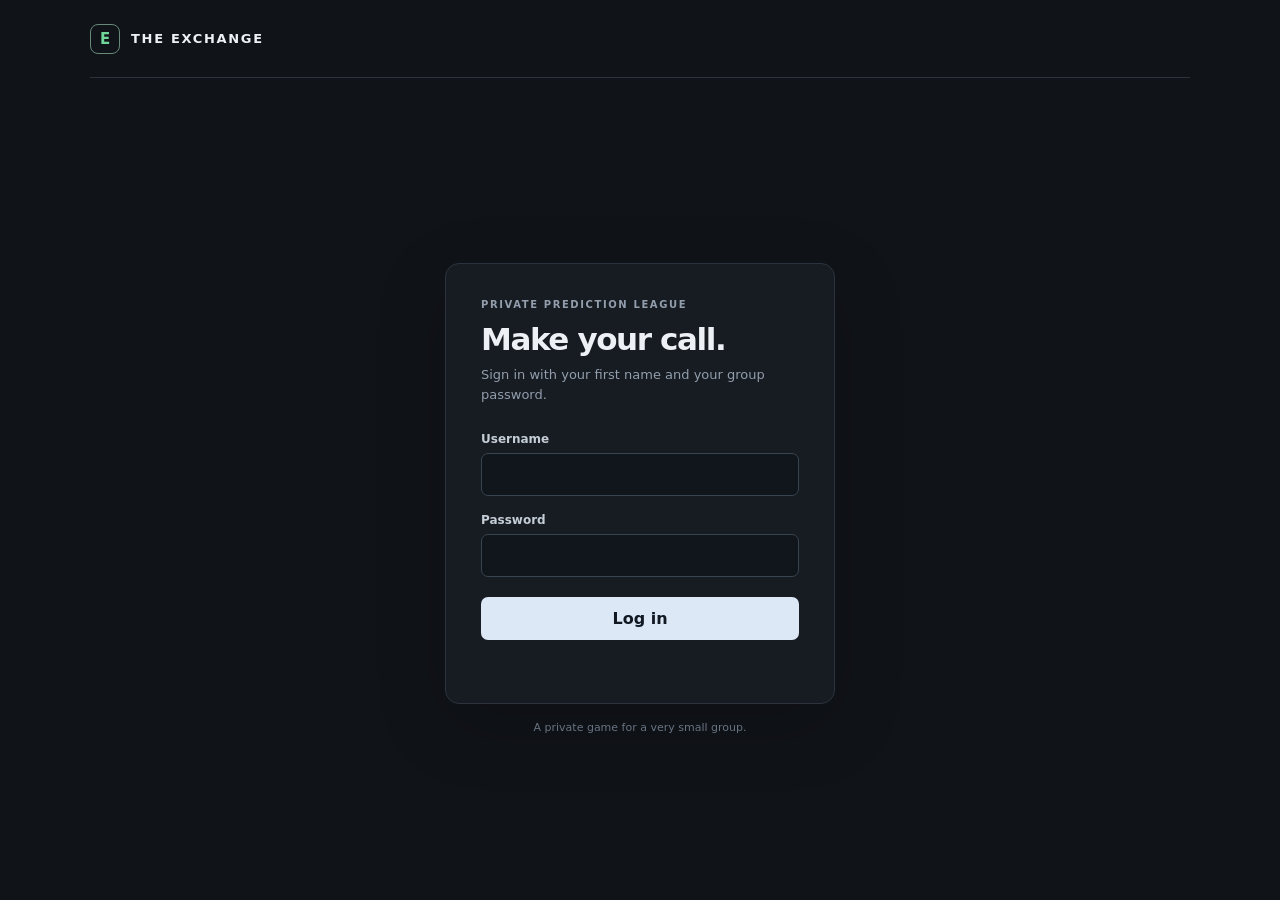
==== create.html @ 5bda405f "added other page" ====
<!doctype html>
<html lang="en">
<head>
  <meta charset="utf-8">
  <meta name="viewport" content="width=device-width, initial-scale=1">
  <meta name="theme-color" content="#101318">
  <title>Create a Poll · The Exchange</title>
  <link rel="stylesheet" href="./styles.css">
  <script src="./config.js"></script>
  <script defer src="./create-poll.js"></script>
</head>
<body>
  <div class="page-shell">
    <header class="site-header">
      <a class="brand" href="./index.html" aria-label="The Exchange home">
        <span class="brand-mark">E</span>
        <span>THE EXCHANGE</span>
      </a>
      <div class="create-header-right">
        <div id="create-current-user" class="current-user"></div>
        <a class="button button-quiet button-small" href="./index.html">← Back to polls</a>
      </div>
    </header>

    <main class="create-layout">
      <div class="create-page-heading">
        <div class="eyebrow">OPEN THE FLOOR</div>
        <h1>Create a poll</h1>
        <p class="muted">Write a question, set the deadline, and give everyone their options.</p>
      </div>

      <section class="panel create-panel">
        <form id="create-poll-form" class="create-form">
          <div class="form-field">
            <label for="poll-question">Question <span class="required-mark">*</span></label>
            <input id="poll-question" name="question" type="text" maxlength="180" placeholder="e.g. Peter gets drunk this Saturday" required>
            <span class="field-hint">The question shown on the poll tile.</span>
          </div>

          <div class="form-field">
            <label for="poll-closing-date">Voting closes <span class="required-mark">*</span></label>
            <input id="poll-closing-date" name="closingDate" type="datetime-local" required>
            <span class="field-hint">Uses your device's local time zone.</span>
          </div>

          <div class="form-field">
            <label for="poll-description">Description <span class="optional-mark">OPTIONAL</span></label>
            <textarea id="poll-description" name="description" rows="2" maxlength="500" placeholder="Add a little context for the question..."></textarea>
          </div>

          <div class="form-field">
            <label for="poll-specifications">Additional specifications <span class="optional-mark">OPTIONAL</span></label>
            <textarea id="poll-specifications" name="specifications" rows="3" maxlength="2000" placeholder="Clarify exactly what counts as each outcome..."></textarea>
            <span class="field-hint">Displayed behind an Additional specifications button on the poll.</span>
          </div>

          <fieldset class="form-field form-fieldset">
            <div class="fieldset-heading">
              <legend>Options <span class="required-mark">*</span></legend>
              <span class="field-hint">At least 2; up to 12.</span>
            </div>
            <div id="poll-options-list" class="poll-options-editor">
              <div class="poll-option-row">
                <span class="option-index">01</span>
                <input class="poll-option-input" type="text" maxlength="100" placeholder="First option" aria-label="Option 1" required>
                <button class="remove-option-button" type="button" aria-label="Remove option" disabled>×</button>
              </div>
              <div class="poll-option-row">
                <span class="option-index">02</span>
                <input class="poll-option-input" type="text" maxlength="100" placeholder="Second option" aria-label="Option 2" required>
                <button class="remove-option-button" type="button" aria-label="Remove option" disabled>×</button>
              </div>
            </div>
            <button id="add-option-button" class="add-option-button" type="button">+ Add another option</button>
          </fieldset>

          <fieldset class="form-field form-fieldset">
            <div class="fieldset-heading">
              <legend>Excluded participants</legend>
              <span class="field-hint">They cannot vote and are not scored.</span>
            </div>
            <div id="excluded-users-list" class="excluded-users-list">
              <span class="field-hint">Loading players…</span>
            </div>
          </fieldset>

          <div class="create-form-bottom">
            <p class="field-hint"><span class="required-mark">*</span> Required fields. Polls cannot be edited after creation from this page.</p>
            <button id="create-poll-submit" class="button button-primary create-submit" type="submit">Create poll</button>
          </div>
          <p id="create-poll-message" class="create-message" role="status" aria-live="polite"></p>
        </form>
      </section>

      <div class="create-footer">
        <a class="text-button" href="./index.html">← Back to all polls</a>
        <span>THE EXCHANGE</span>
      </div>
    </main>
  </div>
</body>
</html>
---- styles.css ----
:root {
  color-scheme: dark;
  --bg: #101318;
  --panel: #171b22;
  --panel-raised: #1d232c;
  --panel-soft: #202732;
  --border: #2b333e;
  --border-light: #394451;
  --text: #edf1f5;
  --muted: #929eac;
  --faint: #687482;
  --green: #70d69a;
  --green-bg: rgba(53, 145, 91, .13);
  --red: #ef8585;
  --red-bg: rgba(165, 62, 62, .11);
  --accent: #a8c7ff;
  font-family: Inter, ui-sans-serif, system-ui, -apple-system, BlinkMacSystemFont, "Segoe UI", sans-serif;
}

* { box-sizing: border-box; }
[hidden] { display: none !important; }
body { margin: 0; min-width: 320px; background: var(--bg); color: var(--text); }
button, input, select, textarea { font: inherit; }
button { cursor: pointer; }
button:disabled { cursor: not-allowed; }
.page-shell { width: min(1100px, calc(100% - 40px)); margin: 0 auto; }
.site-header { height: 78px; display: flex; align-items: center; justify-content: space-between; border-bottom: 1px solid var(--border); }
.brand { display: inline-flex; align-items: center; gap: 11px; color: var(--text); text-decoration: none; font-size: 13px; font-weight: 800; letter-spacing: .13em; }
.brand-mark { width: 30px; height: 30px; display: grid; place-items: center; border: 1px solid #658a78; border-radius: 8px; color: var(--green); font-size: 15px; letter-spacing: 0; }
.session-area { display: flex; align-items: center; gap: 15px; }
.current-user { display: flex; align-items: center; gap: 9px; color: #dbe1e8; font-size: 13px; }
.login-layout { min-height: calc(100vh - 79px); display: flex; flex-direction: column; justify-content: center; align-items: center; padding: 55px 0 35px; }
.login-panel { width: min(390px, 100%); padding: 35px; border: 1px solid var(--border); border-radius: 14px; background: var(--panel); box-shadow: 0 20px 70px rgba(0,0,0,.18); }
.eyebrow { color: var(--muted); font-size: 10px; font-weight: 750; letter-spacing: .16em; }
h1, h2, p { margin-top: 0; }
.login-panel h1 { margin: 11px 0 8px; font-size: 31px; letter-spacing: -.045em; }
.muted { color: var(--muted); }
.login-copy { margin-bottom: 27px; font-size: 13px; line-height: 1.55; }
#login-form { display: flex; flex-direction: column; }
#login-form label { margin: 0 0 7px; color: #c5cdd6; font-size: 12px; font-weight: 650; }
#login-form input { height: 43px; margin-bottom: 17px; padding: 0 12px; border: 1px solid var(--border-light); border-radius: 7px; outline: none; background: #11161c; color: var(--text); }
#login-form input:focus { border-color: #7e9cbd; box-shadow: 0 0 0 3px rgba(126,156,189,.12); }
.button { border: 1px solid transparent; border-radius: 7px; font-weight: 700; transition: background .15s ease, border-color .15s ease, transform .15s ease; }
.button:active:not(:disabled) { transform: translateY(1px); }
.button-primary { min-height: 43px; background: #dce8f6; color: #121923; }
.button-primary:hover:not(:disabled) { background: #fff; }
.button-quiet { background: transparent; border-color: var(--border-light); color: #cbd4df; }
.button-quiet:hover { background: var(--panel-raised); }
.button-small { padding: 7px 11px; font-size: 11px; }
.login-submit { margin-top: 3px; }
.form-message { min-height: 18px; margin: 10px 0 0; color: var(--red); font-size: 12px; }
.login-footnote { margin: 17px 0 0; color: var(--faint); font-size: 11px; }

#app-view { padding: 29px 0 50px; }
.panel { border: 1px solid var(--border); border-radius: 11px; background: var(--panel); }
.leaderboard-section { padding: 22px 24px 14px; }
.section-heading { display: flex; align-items: end; justify-content: space-between; gap: 15px; }
.leaderboard-heading { margin-bottom: 17px; }
.leaderboard-heading h1 { margin: 5px 0 0; font-size: 23px; letter-spacing: -.035em; }
.leaderboard-meta { display: flex; gap: 8px; align-items: center; padding-bottom: 3px; color: var(--muted); font-size: 11px; }
.meta-dot { color: var(--faint); }
.table-wrap { overflow-x: auto; }
.leaderboard-table { width: 100%; border-collapse: collapse; text-align: left; }
.leaderboard-table th { height: 34px; border-bottom: 1px solid var(--border); color: var(--faint); font-size: 10px; font-weight: 700; letter-spacing: .08em; text-transform: uppercase; }
.leaderboard-table td { height: 48px; border-bottom: 1px solid rgba(43,51,62,.7); color: #dce2e9; font-size: 12px; }
.leaderboard-table tbody tr:last-child td { border-bottom: 0; }
.leaderboard-table .numeric { text-align: right; }
.leaderboard-table td.numeric { padding-right: 8px; font-variant-numeric: tabular-nums; }
.leaderboard-table th.numeric { text-align: right; padding-right: 8px; }
.rank-heading, .rank-number { width: 40px; color: var(--faint) !important; }
.rank-number { display: inline-grid; width: 23px; height: 23px; place-items: center; border-radius: 6px; background: var(--panel-raised); font-size: 11px; }
.rank-first { background: rgba(112,214,154,.13); color: var(--green) !important; }
.player-cell { display: inline-flex; align-items: center; gap: 9px; }
.current-player td { color: #fff; }
.current-player td:nth-child(2) { font-weight: 700; }
.stat-positive { color: var(--green) !important; }
.stat-negative { color: var(--red) !important; }
.empty-cell { padding: 15px 0; color: var(--muted) !important; }

.poll-section { margin-top: 23px; }
.section-summary { min-height: 48px; display: flex; align-items: center; justify-content: space-between; padding: 0 2px 10px; list-style: none; cursor: pointer; user-select: none; }
.section-summary::-webkit-details-marker { display: none; }
.summary-title { display: inline-flex; align-items: center; gap: 10px; font-size: 18px; font-weight: 760; letter-spacing: -.025em; }
.count-pill { min-width: 22px; padding: 3px 7px; border: 1px solid var(--border); border-radius: 20px; color: var(--muted); font-size: 10px; font-weight: 650; text-align: center; }
.summary-chevron { color: var(--muted); font-size: 20px; transform: rotate(0); transition: transform .15s ease; }
.poll-section:not([open]) .summary-chevron { transform: rotate(-90deg); }
.poll-grid { display: grid; grid-template-columns: repeat(2, minmax(0, 1fr)); gap: 13px; }
.poll-card { min-width: 0; padding: 18px; border: 1px solid var(--border); border-radius: 10px; background: var(--panel); transition: border-color .15s ease; }
.poll-card:hover { border-color: var(--border-light); }
.poll-card.closed-card { border-color: #29333d; background: #171c23; }
.poll-card.resolved-card { border-color: rgba(83,155,111,.36); background: var(--green-bg); }
.poll-card.excluded-card { opacity: .7; }
.poll-topline { display: flex; align-items: center; justify-content: space-between; gap: 12px; margin-bottom: 10px; }
.market-status { color: var(--green); font-size: 10px; font-weight: 700; letter-spacing: .035em; white-space: nowrap; }
.market-status.closed { color: #a5aeb9; }
.market-status.resolved { color: var(--green); }
.poll-date { color: var(--muted); font-size: 10px; text-align: right; }
.poll-excluded-players { display: flex; align-items: center; gap: 8px; margin: -1px 0 11px; min-height: 22px; }
.poll-excluded-label { color: var(--muted); font-size: 9px; font-weight: 750; letter-spacing: .09em; }
.excluded-avatar-stack { display: inline-flex; align-items: center; padding-left: 2px; }
.excluded-avatar-stack .avatar { width: 22px; height: 22px; flex-basis: 22px; margin-left: -5px; border: 2px solid var(--panel); font-size: 8px; }
.closed-card .excluded-avatar-stack .avatar { border-color: #171c23; }
.resolved-card .excluded-avatar-stack .avatar { border-color: #1a2b22; }
.poll-question { margin: 0 0 8px; font-size: 16px; font-weight: 730; line-height: 1.35; letter-spacing: -.025em; }
.poll-description { margin: 0 0 12px; color: #aeb8c4; font-size: 12px; line-height: 1.5; }
.poll-spec-row { margin: 0 0 12px; }
.spec-button { padding: 0; border: 0; background: none; color: var(--accent); font-size: 11px; font-weight: 650; }
.spec-button:hover { text-decoration: underline; }
.options-list { display: flex; flex-direction: column; gap: 7px; }
.option-button { width: 100%; min-height: 48px; position: relative; overflow: hidden; padding: 9px 10px 8px; border: 1px solid var(--border-light); border-radius: 7px; background: #1c232c; color: var(--text); text-align: left; }
.option-button:not(:disabled):hover { border-color: #7892ad; background: #222d39; }
.option-button:disabled { opacity: .8; }
.option-button.is-mine { border-color: #91aed1; background: rgba(116,153,195,.12); }
.option-button.is-correct { border-color: rgba(112,214,154,.62); background: rgba(112,214,154,.12); }
.closed-card .option-button { background: rgba(20,25,32,.55); border-color: #303944; color: #b3bdc8; }
.resolved-card .option-button.is-correct { background: rgba(112,214,154,.13); border-color: rgba(112,214,154,.65); color: #e5ffef; }
.option-main { position: relative; z-index: 2; display: flex; align-items: center; justify-content: space-between; gap: 12px; }
.option-name { display: inline-flex; min-width: 0; align-items: center; gap: 8px; font-size: 12px; font-weight: 650; }
.option-name-text { overflow-wrap: anywhere; }
.option-check { width: 15px; height: 15px; display: inline-grid; flex: 0 0 15px; place-items: center; border: 1px solid #596574; border-radius: 50%; color: transparent; font-size: 10px; }
.is-mine .option-check { border-color: #a8c7ff; background: #a8c7ff; color: #142033; }
.is-correct .option-check { border-color: var(--green); background: var(--green); color: #10251a; }
.option-aside { display: inline-flex; align-items: center; gap: 9px; flex-shrink: 0; }
.option-percent { min-width: 31px; color: #b8c2ce; font-size: 11px; font-variant-numeric: tabular-nums; text-align: right; }
.option-bar { height: 3px; position: absolute; right: 0; bottom: 0; left: 0; background: rgba(125,143,164,.1); }
.option-bar-fill { height: 100%; display: block; border-radius: 0 3px 3px 0; background: #7899bd; transition: width .25s ease; }
.is-correct .option-bar-fill { background: var(--green); }
.avatar-stack { display: inline-flex; align-items: center; padding-left: 2px; }
.avatar-stack .avatar { margin-left: -5px; border: 2px solid #1c232c; }
.closed-card .avatar-stack .avatar { border-color: #171c23; }
.resolved-card .avatar-stack .avatar { border-color: #1a2b22; }
.option-footer { display: flex; justify-content: space-between; gap: 10px; margin-top: 12px; color: var(--muted); font-size: 10px; line-height: 1.45; }
.option-footer .your-pick { color: #c9dcf3; }
.poll-excluded-note { color: #d7a8a8; }
.no-polls { grid-column: 1 / -1; padding: 22px; border: 1px dashed var(--border-light); border-radius: 9px; color: var(--muted); font-size: 12px; text-align: center; }
.closed-toolbar { display: flex; justify-content: flex-end; gap: 15px; margin: -2px 0 13px; }
.control-label { display: inline-flex; align-items: center; gap: 7px; color: var(--muted); font-size: 11px; }
.control-label select { max-width: 190px; height: 32px; padding: 0 8px; border: 1px solid var(--border); border-radius: 6px; background: var(--panel); color: #dce3eb; font-size: 11px; }
.page-footer { display: flex; justify-content: center; align-items: center; gap: 12px; margin-top: 28px; color: var(--faint); font-size: 9px; letter-spacing: .08em; }
.text-button { padding: 3px; border: 0; background: none; color: var(--muted); font-size: 10px; letter-spacing: 0; }
.text-button:hover { color: var(--text); text-decoration: underline; }

.avatar { width: 27px; height: 27px; display: inline-grid; flex: 0 0 27px; place-items: center; overflow: hidden; border: 1px solid var(--border-light); border-radius: 50%; background: #303c49; color: #e3eaf1; font-size: 10px; font-weight: 750; object-fit: cover; }
.avatar.voter-avatar { width: 23px; height: 23px; flex-basis: 23px; font-size: 9px; }
.modal-backdrop { position: fixed; z-index: 20; inset: 0; display: grid; place-items: center; padding: 20px; background: rgba(3,6,10,.72); }
.modal-card { width: min(510px, 100%); max-height: min(75vh, 600px); overflow: auto; padding: 20px; border: 1px solid var(--border-light); border-radius: 12px; background: #1a2028; box-shadow: 0 25px 90px rgba(0,0,0,.45); }
.modal-heading { display: flex; align-items: center; justify-content: space-between; gap: 15px; padding-bottom: 13px; border-bottom: 1px solid var(--border); }
.modal-heading h2 { margin: 0; font-size: 15px; }
.icon-button { width: 29px; height: 29px; border: 1px solid var(--border-light); border-radius: 6px; background: transparent; color: var(--muted); font-size: 21px; line-height: 1; }
.icon-button:hover { background: var(--panel-soft); color: var(--text); }
.modal-content { padding-top: 15px; color: #d2dae3; font-size: 13px; line-height: 1.65; white-space: pre-wrap; overflow-wrap: anywhere; }
.toast-region { position: fixed; z-index: 30; right: 18px; bottom: 18px; display: flex; flex-direction: column; align-items: flex-end; gap: 8px; }
.toast { max-width: min(380px, calc(100vw - 36px)); padding: 11px 14px; border: 1px solid var(--border-light); border-radius: 8px; background: #202832; color: var(--text); box-shadow: 0 10px 35px rgba(0,0,0,.25); font-size: 12px; }
.toast.error { border-color: rgba(239,133,133,.45); color: #ffc2c2; }
.toast.success { border-color: rgba(112,214,154,.4); color: #c7f4d8; }

@media (max-width: 720px) {
  .page-shell { width: min(100% - 28px, 560px); }
  .site-header { height: 66px; }
  .login-layout { min-height: calc(100vh - 67px); }
  #app-view { padding-top: 19px; }
  .leaderboard-section { padding: 17px 15px 11px; }
  .poll-grid { grid-template-columns: 1fr; }
  .closed-toolbar { justify-content: space-between; gap: 8px; }
  .control-label { gap: 5px; }
  .control-label select { max-width: 150px; }
  .leaderboard-table th, .leaderboard-table td { font-size: 11px; }
}
@media (max-width: 420px) {
  .login-panel { padding: 25px 21px; }
  .current-user { font-size: 11px; }
  .current-user .avatar { width: 24px; height: 24px; flex-basis: 24px; }
  .leaderboard-meta { font-size: 9px; }
  .closed-toolbar { align-items: flex-start; flex-direction: column; }
  .control-label select { max-width: 220px; }
}


/* Create-poll page */
.create-header-right { display: flex; align-items: center; gap: 17px; }
.create-layout { width: min(760px, 100%); margin: 0 auto; padding: 42px 0 55px; }
.create-page-heading { margin-bottom: 22px; }
.create-page-heading h1 { margin: 7px 0 7px; font-size: 29px; letter-spacing: -.04em; }
.create-page-heading p { margin: 0; font-size: 13px; }
.create-panel { padding: 25px; }
.create-form { display: flex; flex-direction: column; gap: 22px; }
.form-field { min-width: 0; display: flex; flex-direction: column; gap: 8px; }
.form-field > label, .form-fieldset legend { color: #dce3eb; font-size: 12px; font-weight: 700; }
.required-mark { color: var(--green); }
.optional-mark { margin-left: 6px; color: var(--faint); font-size: 9px; font-weight: 700; letter-spacing: .08em; }
.field-hint { color: var(--muted); font-size: 10px; line-height: 1.5; }
.form-field input[type="text"], .form-field input[type="datetime-local"], .form-field textarea {
  width: 100%; min-height: 42px; padding: 10px 12px; border: 1px solid var(--border-light); border-radius: 7px; outline: none; background: #11161c; color: var(--text); font-size: 12px;
}
.form-field input:focus, .form-field textarea:focus { border-color: #7e9cbd; box-shadow: 0 0 0 3px rgba(126,156,189,.12); }
.form-field textarea { min-height: 72px; resize: vertical; line-height: 1.55; }
.form-fieldset { margin: 0; padding: 0; border: 0; }
.fieldset-heading { display: flex; align-items: baseline; justify-content: space-between; gap: 12px; }
.form-fieldset legend { padding: 0; }
.poll-options-editor { display: flex; flex-direction: column; gap: 8px; }
.poll-option-row { display: grid; grid-template-columns: 27px minmax(0, 1fr) 32px; align-items: center; gap: 8px; }
.option-index { color: var(--faint); font-size: 10px; font-variant-numeric: tabular-nums; text-align: center; }
.poll-option-row input { min-width: 0; width: 100%; min-height: 39px; padding: 8px 11px; border: 1px solid var(--border-light); border-radius: 7px; outline: none; background: #11161c; color: var(--text); font-size: 12px; }
.poll-option-row input:focus { border-color: #7e9cbd; box-shadow: 0 0 0 3px rgba(126,156,189,.12); }
.remove-option-button { width: 30px; height: 30px; border: 1px solid var(--border); border-radius: 6px; background: transparent; color: var(--muted); font-size: 18px; line-height: 1; }
.remove-option-button:hover:not(:disabled) { border-color: rgba(239,133,133,.45); color: var(--red); }
.remove-option-button:disabled { opacity: .25; }
.add-option-button { align-self: flex-start; padding: 5px 0; border: 0; background: transparent; color: var(--accent); font-size: 11px; font-weight: 650; }
.add-option-button:hover:not(:disabled) { text-decoration: underline; }
.add-option-button:disabled { color: var(--faint); }
.excluded-users-list { display: flex; flex-wrap: wrap; gap: 8px; }
.excluded-user-choice { display: inline-flex; align-items: center; gap: 8px; min-height: 42px; padding: 6px 10px 6px 8px; border: 1px solid var(--border); border-radius: 8px; background: #141a21; color: #d4dce5; font-size: 11px; cursor: pointer; }
.excluded-user-choice:has(input:checked) { border-color: #7799bd; background: rgba(116,153,195,.13); }
.excluded-user-choice input { width: 13px; height: 13px; margin: 0; accent-color: #a8c7ff; }
.excluded-user-choice .avatar { width: 25px; height: 25px; flex-basis: 25px; }
.create-form-bottom { display: flex; align-items: center; justify-content: space-between; gap: 16px; padding-top: 17px; border-top: 1px solid var(--border); }
.create-form-bottom .field-hint { max-width: 390px; }
.create-submit { min-width: 142px; padding: 0 18px; }
.create-submit:disabled { cursor: wait; opacity: .65; }
.create-message { min-height: 0; margin: -9px 0 0; font-size: 12px; }
.create-message:empty { display: none; }
.create-message.error { color: var(--red); }
.create-message.success { color: var(--green); }
.create-footer { display: flex; align-items: center; justify-content: space-between; margin-top: 18px; color: var(--faint); font-size: 9px; letter-spacing: .08em; }
.create-footer .text-button { color: var(--muted); text-decoration: none; }
.create-footer .text-button:hover { color: var(--text); text-decoration: underline; }

@media (max-width: 720px) {
  .session-area { gap: 8px; }
  .create-poll-link { padding: 7px 9px; }
  .create-header-right { gap: 9px; }
  .create-layout { padding: 28px 0 42px; }
  .create-panel { padding: 19px 16px; }
}
@media (max-width: 520px) {
  .session-area { gap: 6px; }
  .session-area .current-user span { display: none; }
  .session-area .button-small { padding: 6px 8px; }
}
@media (max-width: 480px) {
  .create-header-right .current-user { display: none; }
  .create-form-bottom { align-items: stretch; flex-direction: column; }
  .create-submit { width: 100%; }
  .fieldset-heading { align-items: flex-start; flex-direction: column; gap: 3px; }
}
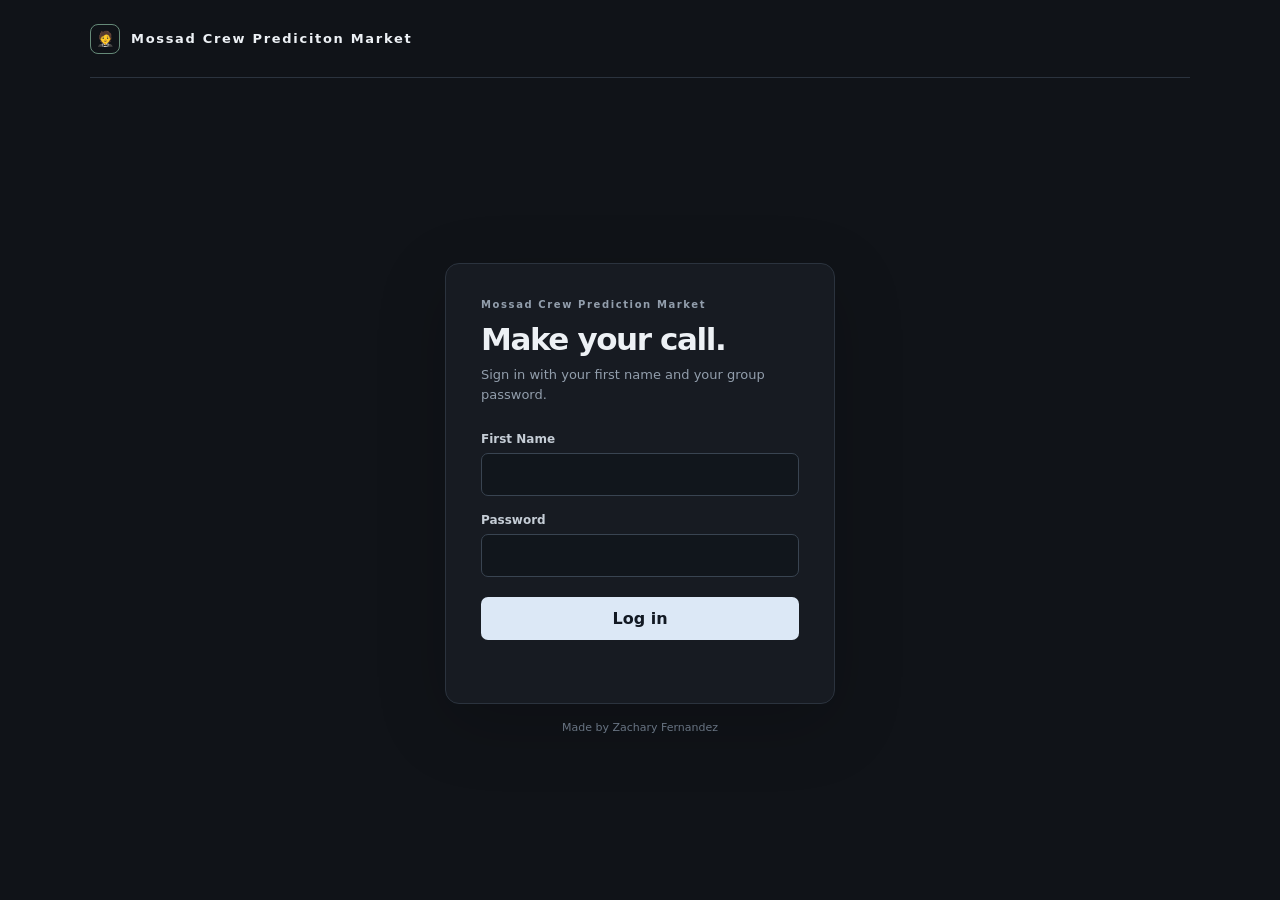
==== commit 18256dda: "more" ====
--- a/create.html
+++ b/create.html
@@ -9,56 +9,85 @@
   <script src="./config.js"></script>
   <script defer src="./create-poll.js"></script>
 </head>
-<body>
+<body class="create-page">
   <div class="page-shell">
-    <header class="site-header">
+    <header class="site-header create-site-header">
       <a class="brand" href="./index.html" aria-label="The Exchange home">
         <span class="brand-mark">E</span>
         <span>THE EXCHANGE</span>
       </a>
       <div class="create-header-right">
         <div id="create-current-user" class="current-user"></div>
-        <a class="button button-quiet button-small" href="./index.html">← Back to polls</a>
+        <a class="button button-quiet button-small back-link" href="./index.html"><span aria-hidden="true">←</span><span>Back to polls</span></a>
       </div>
     </header>
 
     <main class="create-layout">
       <div class="create-page-heading">
-        <div class="eyebrow">OPEN THE FLOOR</div>
-        <h1>Create a poll</h1>
-        <p class="muted">Write a question, set the deadline, and give everyone their options.</p>
+        <div class="create-heading-copy">
+          <div class="eyebrow">OPEN THE FLOOR</div>
+          <h1>Create a poll</h1>
+          <p class="muted">Set the question, choose the outcomes, and decide when voting closes.</p>
+        </div>
+        <div class="create-heading-mark" aria-hidden="true"><span>＋</span></div>
       </div>
 
-      <section class="panel create-panel">
-        <form id="create-poll-form" class="create-form">
+      <form id="create-poll-form" class="create-form">
+        <section class="panel create-form-section question-section" aria-labelledby="question-section-title">
+          <div class="form-section-heading">
+            <span class="form-section-number">01</span>
+            <div>
+              <h2 id="question-section-title">The question</h2>
+              <p>What are you asking the group to predict?</p>
+            </div>
+          </div>
           <div class="form-field">
-            <label for="poll-question">Question <span class="required-mark">*</span></label>
+            <label for="poll-question">Poll question <span class="required-mark">*</span></label>
             <input id="poll-question" name="question" type="text" maxlength="180" placeholder="e.g. Peter gets drunk this Saturday" required>
-            <span class="field-hint">The question shown on the poll tile.</span>
+            <span class="field-hint">Keep it specific enough that the result is unambiguous.</span>
           </div>
+        </section>
 
+        <section class="panel create-form-section" aria-labelledby="timing-section-title">
+          <div class="form-section-heading">
+            <span class="form-section-number">02</span>
+            <div>
+              <h2 id="timing-section-title">Timing & context</h2>
+              <p>Set the voting deadline and add any useful context.</p>
+            </div>
+          </div>
           <div class="form-field">
             <label for="poll-closing-date">Voting closes <span class="required-mark">*</span></label>
             <input id="poll-closing-date" name="closingDate" type="datetime-local" required>
             <span class="field-hint">Uses your device's local time zone.</span>
           </div>
+          <div class="form-grid-two">
+            <div class="form-field">
+              <label for="poll-description">Description <span class="optional-mark">OPTIONAL</span></label>
+              <textarea id="poll-description" name="description" rows="3" maxlength="500" placeholder="Add context for the group..."></textarea>
+              <span class="field-hint">A short explanation shown on the poll tile.</span>
+            </div>
+            <div class="form-field">
+              <label for="poll-specifications">Additional specifications <span class="optional-mark">OPTIONAL</span></label>
+              <textarea id="poll-specifications" name="specifications" rows="3" maxlength="2000" placeholder="Clarify exactly what counts..."></textarea>
+              <span class="field-hint">Shown behind a separate button on the poll.</span>
+            </div>
+          </div>
+        </section>
 
-          <div class="form-field">
-            <label for="poll-description">Description <span class="optional-mark">OPTIONAL</span></label>
-            <textarea id="poll-description" name="description" rows="2" maxlength="500" placeholder="Add a little context for the question..."></textarea>
+        <section class="panel create-form-section" aria-labelledby="options-section-title">
+          <div class="form-section-heading form-section-heading-spread">
+            <div class="form-section-title-group">
+              <span class="form-section-number">03</span>
+              <div>
+                <h2 id="options-section-title">Answer options <span class="required-mark">*</span></h2>
+                <p>Add every possible outcome for this poll.</p>
+              </div>
+            </div>
+            <span class="section-limit">2–12 options</span>
           </div>
-
-          <div class="form-field">
-            <label for="poll-specifications">Additional specifications <span class="optional-mark">OPTIONAL</span></label>
-            <textarea id="poll-specifications" name="specifications" rows="3" maxlength="2000" placeholder="Clarify exactly what counts as each outcome..."></textarea>
-            <span class="field-hint">Displayed behind an Additional specifications button on the poll.</span>
-          </div>
-
           <fieldset class="form-field form-fieldset">
-            <div class="fieldset-heading">
-              <legend>Options <span class="required-mark">*</span></legend>
-              <span class="field-hint">At least 2; up to 12.</span>
-            </div>
+            <legend class="visually-hidden">Answer options</legend>
             <div id="poll-options-list" class="poll-options-editor">
               <div class="poll-option-row">
                 <span class="option-index">01</span>
@@ -71,26 +100,39 @@
                 <button class="remove-option-button" type="button" aria-label="Remove option" disabled>×</button>
               </div>
             </div>
-            <button id="add-option-button" class="add-option-button" type="button">+ Add another option</button>
+            <button id="add-option-button" class="add-option-button" type="button"><span aria-hidden="true">＋</span> Add another option</button>
           </fieldset>
+        </section>
 
+        <section class="panel create-form-section" aria-labelledby="excluded-section-title">
+          <div class="form-section-heading form-section-heading-spread">
+            <div class="form-section-title-group">
+              <span class="form-section-number">04</span>
+              <div>
+                <h2 id="excluded-section-title">Excluded participants</h2>
+                <p>Excluded players cannot vote and aren't included in scoring.</p>
+              </div>
+            </div>
+            <span class="section-limit">Optional</span>
+          </div>
           <fieldset class="form-field form-fieldset">
-            <div class="fieldset-heading">
-              <legend>Excluded participants</legend>
-              <span class="field-hint">They cannot vote and are not scored.</span>
-            </div>
+            <legend class="visually-hidden">Choose excluded participants</legend>
             <div id="excluded-users-list" class="excluded-users-list">
               <span class="field-hint">Loading players…</span>
             </div>
           </fieldset>
+        </section>
 
-          <div class="create-form-bottom">
-            <p class="field-hint"><span class="required-mark">*</span> Required fields. Polls cannot be edited after creation from this page.</p>
-            <button id="create-poll-submit" class="button button-primary create-submit" type="submit">Create poll</button>
-          </div>
+        <div class="create-submit-area">
+          <p class="field-hint"><span class="required-mark">*</span> Required fields. Polls cannot be edited after creation from this page.</p>
+          <button id="create-poll-submit" class="button button-primary create-submit" type="submit">
+            <span class="submit-button-icon" aria-hidden="true">＋</span>
+            <span>Create poll</span>
+            <span class="submit-button-arrow" aria-hidden="true">→</span>
+          </button>
           <p id="create-poll-message" class="create-message" role="status" aria-live="polite"></p>
-        </form>
-      </section>
+        </div>
+      </form>
 
       <div class="create-footer">
         <a class="text-button" href="./index.html">← Back to all polls</a>
--- a/styles.css
+++ b/styles.css
@@ -176,70 +176,168 @@
 }
 
 
+/* Main dashboard: primary create action */
+.create-poll-link {
+  min-height: 42px;
+  display: inline-flex;
+  align-items: center;
+  justify-content: center;
+  gap: 9px;
+  padding: 0 13px;
+  border: 1px solid rgba(112,214,154,.45);
+  border-radius: 9px;
+  background: linear-gradient(135deg, #8be4ae 0%, #65ce93 100%);
+  color: #10251a;
+  box-shadow: 0 5px 18px rgba(65,172,111,.16), inset 0 1px 0 rgba(255,255,255,.28);
+  font-size: 12px;
+  font-weight: 800;
+  letter-spacing: -.01em;
+  text-decoration: none;
+  transition: transform .16s ease, box-shadow .16s ease, filter .16s ease;
+}
+.create-poll-link:hover {
+  filter: brightness(1.06);
+  box-shadow: 0 7px 23px rgba(65,172,111,.25), inset 0 1px 0 rgba(255,255,255,.32);
+  transform: translateY(-1px);
+}
+.create-poll-link:active { transform: translateY(0); }
+.create-poll-link-icon {
+  width: 21px;
+  height: 21px;
+  display: inline-grid;
+  place-items: center;
+  border-radius: 6px;
+  background: rgba(16,37,26,.11);
+  font-size: 17px;
+  font-weight: 500;
+  line-height: 1;
+}
+.create-poll-link-arrow { margin-left: 2px; font-size: 15px; opacity: .7; }
+
 /* Create-poll page */
+.create-page { background: radial-gradient(ellipse at 50% -18%, rgba(78,112,145,.13), transparent 52%), var(--bg); }
+.create-site-header { height: 72px; }
 .create-header-right { display: flex; align-items: center; gap: 17px; }
-.create-layout { width: min(760px, 100%); margin: 0 auto; padding: 42px 0 55px; }
-.create-page-heading { margin-bottom: 22px; }
-.create-page-heading h1 { margin: 7px 0 7px; font-size: 29px; letter-spacing: -.04em; }
-.create-page-heading p { margin: 0; font-size: 13px; }
-.create-panel { padding: 25px; }
-.create-form { display: flex; flex-direction: column; gap: 22px; }
+.create-header-right .current-user { color: #cbd5df; }
+.back-link { min-height: 39px; display: inline-flex; align-items: center; gap: 8px; padding: 0 12px; border-radius: 8px; font-size: 11px; text-decoration: none; }
+.back-link span:first-child { font-size: 16px; line-height: 1; }
+.create-layout { width: min(780px, 100%); margin: 0 auto; padding: 42px 0 58px; }
+.create-page-heading { display: flex; align-items: center; justify-content: space-between; gap: 20px; margin-bottom: 25px; }
+.create-heading-copy { min-width: 0; }
+.create-page-heading h1 { margin: 8px 0 8px; font-size: clamp(30px, 4vw, 37px); letter-spacing: -.055em; line-height: 1.05; }
+.create-page-heading p { max-width: 510px; margin: 0; font-size: 13px; line-height: 1.6; }
+.create-heading-mark { width: 58px; height: 58px; flex: 0 0 58px; display: grid; place-items: center; border: 1px solid rgba(112,214,154,.22); border-radius: 17px; background: linear-gradient(145deg, rgba(112,214,154,.13), rgba(112,214,154,.035)); color: var(--green); box-shadow: inset 0 1px 0 rgba(255,255,255,.035); }
+.create-heading-mark span { margin-top: -3px; font-size: 33px; font-weight: 300; }
+.create-form { display: flex; flex-direction: column; gap: 14px; }
+.create-form-section { min-width: 0; padding: 24px 26px 25px; border-radius: 13px; background: linear-gradient(145deg, rgba(29,35,44,.96), rgba(23,27,34,.98)); box-shadow: 0 10px 35px rgba(0,0,0,.09), inset 0 1px 0 rgba(255,255,255,.018); }
+.form-section-heading { display: flex; align-items: flex-start; gap: 13px; margin-bottom: 21px; }
+.form-section-heading-spread { justify-content: space-between; }
+.form-section-title-group { min-width: 0; display: flex; align-items: flex-start; gap: 13px; }
+.form-section-number { width: 31px; height: 31px; flex: 0 0 31px; display: grid; place-items: center; border: 1px solid var(--border-light); border-radius: 9px; background: rgba(255,255,255,.025); color: var(--green); font-size: 10px; font-weight: 800; font-variant-numeric: tabular-nums; }
+.form-section-heading h2 { margin: 1px 0 5px; color: #f0f4f8; font-size: 15px; font-weight: 760; letter-spacing: -.025em; }
+.form-section-heading p { margin: 0; color: var(--muted); font-size: 11px; line-height: 1.5; }
+.section-limit { flex: 0 0 auto; margin-top: 4px; padding: 5px 8px; border: 1px solid var(--border); border-radius: 20px; color: var(--muted); font-size: 9px; font-weight: 700; letter-spacing: .035em; }
 .form-field { min-width: 0; display: flex; flex-direction: column; gap: 8px; }
-.form-field > label, .form-fieldset legend { color: #dce3eb; font-size: 12px; font-weight: 700; }
+.form-field > label, .form-fieldset > legend { color: #dce3eb; font-size: 11px; font-weight: 720; letter-spacing: .01em; }
 .required-mark { color: var(--green); }
-.optional-mark { margin-left: 6px; color: var(--faint); font-size: 9px; font-weight: 700; letter-spacing: .08em; }
-.field-hint { color: var(--muted); font-size: 10px; line-height: 1.5; }
+.optional-mark { margin-left: 6px; color: var(--faint); font-size: 9px; font-weight: 750; letter-spacing: .09em; }
+.field-hint { color: var(--muted); font-size: 10px; line-height: 1.55; }
 .form-field input[type="text"], .form-field input[type="datetime-local"], .form-field textarea {
-  width: 100%; min-height: 42px; padding: 10px 12px; border: 1px solid var(--border-light); border-radius: 7px; outline: none; background: #11161c; color: var(--text); font-size: 12px;
-}
-.form-field input:focus, .form-field textarea:focus { border-color: #7e9cbd; box-shadow: 0 0 0 3px rgba(126,156,189,.12); }
-.form-field textarea { min-height: 72px; resize: vertical; line-height: 1.55; }
-.form-fieldset { margin: 0; padding: 0; border: 0; }
-.fieldset-heading { display: flex; align-items: baseline; justify-content: space-between; gap: 12px; }
-.form-fieldset legend { padding: 0; }
-.poll-options-editor { display: flex; flex-direction: column; gap: 8px; }
-.poll-option-row { display: grid; grid-template-columns: 27px minmax(0, 1fr) 32px; align-items: center; gap: 8px; }
-.option-index { color: var(--faint); font-size: 10px; font-variant-numeric: tabular-nums; text-align: center; }
-.poll-option-row input { min-width: 0; width: 100%; min-height: 39px; padding: 8px 11px; border: 1px solid var(--border-light); border-radius: 7px; outline: none; background: #11161c; color: var(--text); font-size: 12px; }
-.poll-option-row input:focus { border-color: #7e9cbd; box-shadow: 0 0 0 3px rgba(126,156,189,.12); }
-.remove-option-button { width: 30px; height: 30px; border: 1px solid var(--border); border-radius: 6px; background: transparent; color: var(--muted); font-size: 18px; line-height: 1; }
-.remove-option-button:hover:not(:disabled) { border-color: rgba(239,133,133,.45); color: var(--red); }
-.remove-option-button:disabled { opacity: .25; }
-.add-option-button { align-self: flex-start; padding: 5px 0; border: 0; background: transparent; color: var(--accent); font-size: 11px; font-weight: 650; }
-.add-option-button:hover:not(:disabled) { text-decoration: underline; }
-.add-option-button:disabled { color: var(--faint); }
-.excluded-users-list { display: flex; flex-wrap: wrap; gap: 8px; }
-.excluded-user-choice { display: inline-flex; align-items: center; gap: 8px; min-height: 42px; padding: 6px 10px 6px 8px; border: 1px solid var(--border); border-radius: 8px; background: #141a21; color: #d4dce5; font-size: 11px; cursor: pointer; }
-.excluded-user-choice:has(input:checked) { border-color: #7799bd; background: rgba(116,153,195,.13); }
-.excluded-user-choice input { width: 13px; height: 13px; margin: 0; accent-color: #a8c7ff; }
-.excluded-user-choice .avatar { width: 25px; height: 25px; flex-basis: 25px; }
-.create-form-bottom { display: flex; align-items: center; justify-content: space-between; gap: 16px; padding-top: 17px; border-top: 1px solid var(--border); }
-.create-form-bottom .field-hint { max-width: 390px; }
-.create-submit { min-width: 142px; padding: 0 18px; }
+  width: 100%; min-height: 46px; padding: 11px 13px; border: 1px solid #35404d; border-radius: 8px; outline: none; background: #11171e; color: var(--text); font-size: 13px; line-height: 1.45; transition: border-color .15s ease, box-shadow .15s ease, background .15s ease;
+}
+.form-field input::placeholder, .form-field textarea::placeholder, .poll-option-row input::placeholder { color: #687584; }
+.form-field input:focus, .form-field textarea:focus, .poll-option-row input:focus { border-color: #82b99a; background: #131b21; box-shadow: 0 0 0 3px rgba(112,214,154,.10); }
+.form-field input[type="datetime-local"] { color-scheme: dark; }
+.form-field textarea { min-height: 94px; resize: vertical; line-height: 1.55; }
+.form-grid-two { display: grid; grid-template-columns: repeat(2, minmax(0,1fr)); gap: 16px; margin-top: 19px; }
+.form-fieldset { min-width: 0; margin: 0; padding: 0; border: 0; }
+.visually-hidden { position: absolute; width: 1px; height: 1px; padding: 0; margin: -1px; overflow: hidden; clip: rect(0,0,0,0); white-space: nowrap; border: 0; }
+.poll-options-editor { display: flex; flex-direction: column; gap: 9px; }
+.poll-option-row { display: grid; grid-template-columns: 33px minmax(0,1fr) 40px; align-items: center; gap: 10px; }
+.option-index { color: #81909f; font-size: 10px; font-weight: 750; font-variant-numeric: tabular-nums; text-align: center; }
+.poll-option-row input { min-width: 0; width: 100%; min-height: 44px; padding: 10px 12px; border: 1px solid #35404d; border-radius: 8px; outline: none; background: #11171e; color: var(--text); font-size: 12px; transition: border-color .15s ease, box-shadow .15s ease, background .15s ease; }
+.remove-option-button { width: 40px; height: 40px; display: grid; place-items: center; border: 1px solid var(--border); border-radius: 8px; background: rgba(255,255,255,.018); color: #9ba7b4; font-size: 21px; line-height: 1; transition: border-color .15s ease, color .15s ease, background .15s ease; }
+.remove-option-button:hover:not(:disabled) { border-color: rgba(239,133,133,.48); background: var(--red-bg); color: var(--red); }
+.remove-option-button:disabled { opacity: .22; }
+.add-option-button { min-height: 42px; display: inline-flex; align-items: center; gap: 8px; align-self: flex-start; margin-top: 9px; padding: 0 12px; border: 1px dashed #506176; border-radius: 8px; background: rgba(116,153,195,.045); color: #b8cce3; font-size: 11px; font-weight: 700; transition: border-color .15s ease, background .15s ease, color .15s ease; }
+.add-option-button span { font-size: 16px; font-weight: 400; }
+.add-option-button:hover:not(:disabled) { border-color: #89a8c9; background: rgba(116,153,195,.10); color: #e0edfb; }
+.add-option-button:disabled { color: var(--faint); opacity: .65; }
+.excluded-users-list { display: grid; grid-template-columns: repeat(3, minmax(0,1fr)); gap: 9px; }
+.excluded-user-choice { min-width: 0; min-height: 54px; display: flex; align-items: center; gap: 9px; padding: 8px 10px; border: 1px solid #303a46; border-radius: 9px; background: rgba(15,21,28,.55); color: #d1dae4; font-size: 11px; font-weight: 650; cursor: pointer; transition: border-color .15s ease, background .15s ease, transform .15s ease; }
+.excluded-user-choice:hover { border-color: #536477; background: rgba(255,255,255,.035); }
+.excluded-user-choice:has(input:checked) { border-color: #7aa6ca; background: rgba(116,153,195,.13); box-shadow: inset 0 0 0 1px rgba(116,153,195,.08); }
+.excluded-user-choice input { width: 16px; height: 16px; flex: 0 0 16px; margin: 0 0 0 auto; accent-color: #a8c7ff; }
+.excluded-user-choice .avatar { width: 30px; height: 30px; flex: 0 0 30px; }
+.excluded-user-choice span:last-child { min-width: 0; overflow: hidden; text-overflow: ellipsis; white-space: nowrap; }
+.create-submit-area { display: grid; grid-template-columns: minmax(0,1fr) auto; align-items: center; gap: 12px 20px; padding: 17px 2px 0; }
+.create-submit-area > .field-hint { max-width: 420px; margin: 0; }
+.create-submit { min-width: 190px; min-height: 50px; display: inline-flex; align-items: center; justify-content: center; gap: 10px; padding: 0 15px; border: 1px solid rgba(112,214,154,.48); border-radius: 10px; background: linear-gradient(135deg, #8be4ae 0%, #65ce93 100%); color: #10251a; box-shadow: 0 6px 20px rgba(65,172,111,.16), inset 0 1px 0 rgba(255,255,255,.3); font-size: 12px; font-weight: 800; transition: filter .15s ease, box-shadow .15s ease, transform .15s ease; }
+.create-submit:hover:not(:disabled) { filter: brightness(1.06); box-shadow: 0 8px 24px rgba(65,172,111,.23), inset 0 1px 0 rgba(255,255,255,.34); transform: translateY(-1px); }
 .create-submit:disabled { cursor: wait; opacity: .65; }
-.create-message { min-height: 0; margin: -9px 0 0; font-size: 12px; }
+.submit-button-icon { width: 21px; height: 21px; display: inline-grid; place-items: center; border-radius: 6px; background: rgba(16,37,26,.11); font-size: 17px; font-weight: 400; }
+.submit-button-arrow { margin-left: 5px; font-size: 16px; opacity: .72; }
+.create-message { grid-column: 1 / -1; min-height: 0; margin: 0; padding: 0; font-size: 12px; line-height: 1.5; }
 .create-message:empty { display: none; }
 .create-message.error { color: var(--red); }
 .create-message.success { color: var(--green); }
-.create-footer { display: flex; align-items: center; justify-content: space-between; margin-top: 18px; color: var(--faint); font-size: 9px; letter-spacing: .08em; }
+.create-footer { display: flex; align-items: center; justify-content: space-between; margin-top: 23px; color: var(--faint); font-size: 9px; letter-spacing: .08em; }
 .create-footer .text-button { color: var(--muted); text-decoration: none; }
 .create-footer .text-button:hover { color: var(--text); text-decoration: underline; }
 
+button:focus-visible, a:focus-visible, input:focus-visible, textarea:focus-visible { outline: 2px solid #91cba9; outline-offset: 3px; }
+
 @media (max-width: 720px) {
+  .page-shell { width: min(100% - 28px, 560px); }
   .session-area { gap: 8px; }
-  .create-poll-link { padding: 7px 9px; }
-  .create-header-right { gap: 9px; }
-  .create-layout { padding: 28px 0 42px; }
-  .create-panel { padding: 19px 16px; }
+  .create-poll-link { min-height: 40px; padding: 0 10px; gap: 7px; }
+  .create-poll-link-arrow { display: none; }
+  .create-site-header { height: 65px; }
+  .create-header-right { gap: 8px; }
+  .create-layout { padding: 29px 0 42px; }
+  .create-form { gap: 11px; }
+  .create-form-section { padding: 21px 19px 22px; }
+  .form-grid-two { gap: 13px; }
+  .excluded-users-list { grid-template-columns: repeat(2, minmax(0,1fr)); }
 }
 @media (max-width: 520px) {
   .session-area { gap: 6px; }
   .session-area .current-user span { display: none; }
   .session-area .button-small { padding: 6px 8px; }
-}
-@media (max-width: 480px) {
+  .create-heading-mark { width: 48px; height: 48px; flex-basis: 48px; border-radius: 14px; }
+  .create-heading-mark span { font-size: 28px; }
+  .create-page-heading { margin-bottom: 19px; }
   .create-header-right .current-user { display: none; }
-  .create-form-bottom { align-items: stretch; flex-direction: column; }
-  .create-submit { width: 100%; }
-  .fieldset-heading { align-items: flex-start; flex-direction: column; gap: 3px; }
-}
+  .create-form-section { padding: 19px 16px 20px; }
+  .form-section-heading { gap: 10px; margin-bottom: 17px; }
+  .form-section-title-group { gap: 10px; }
+  .form-section-number { width: 28px; height: 28px; flex-basis: 28px; border-radius: 8px; }
+  .form-section-heading h2 { font-size: 14px; }
+  .form-section-heading p { font-size: 10px; }
+  .form-grid-two { grid-template-columns: 1fr; gap: 16px; margin-top: 17px; }
+  .form-field input[type="text"], .form-field input[type="datetime-local"] { min-height: 48px; font-size: 14px; }
+  .form-field textarea { min-height: 88px; font-size: 14px; }
+  .poll-option-row { grid-template-columns: 25px minmax(0,1fr) 40px; gap: 7px; }
+  .poll-option-row input { min-height: 46px; font-size: 14px; }
+  .remove-option-button { width: 40px; height: 42px; }
+  .add-option-button { width: 100%; justify-content: center; min-height: 44px; margin-top: 11px; }
+  .excluded-users-list { gap: 7px; }
+  .excluded-user-choice { min-height: 53px; gap: 7px; padding: 7px 8px; font-size: 10px; }
+  .excluded-user-choice .avatar { width: 27px; height: 27px; flex-basis: 27px; }
+  .excluded-user-choice input { width: 15px; height: 15px; flex-basis: 15px; }
+  .create-submit-area { grid-template-columns: 1fr; gap: 12px; padding-top: 12px; }
+  .create-submit-area > .field-hint { order: 2; }
+  .create-submit { width: 100%; min-height: 52px; order: 1; }
+  .create-message { order: 3; }
+  .create-footer { margin-top: 20px; }
+}
+@media (max-width: 360px) {
+  .page-shell { width: calc(100% - 22px); }
+  .brand { gap: 8px; font-size: 11px; }
+  .brand-mark { width: 28px; height: 28px; }
+  .back-link { min-height: 38px; padding: 0 9px; font-size: 10px; }
+  .create-heading-mark { display: none; }
+  .section-limit { font-size: 8px; padding: 4px 6px; }
+  .excluded-users-list { grid-template-columns: 1fr 1fr; }
+  .excluded-user-choice { gap: 6px; padding-inline: 7px; }
+}
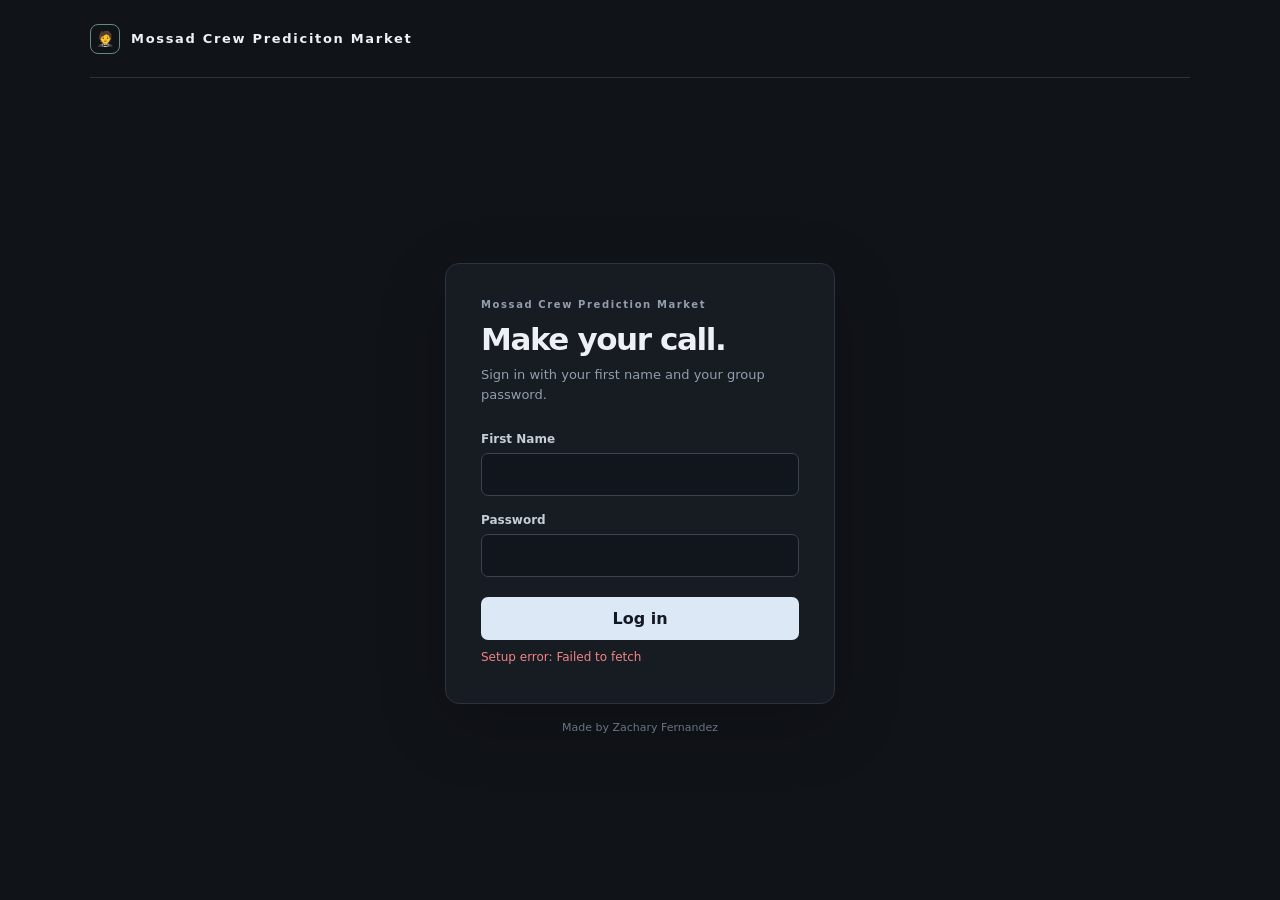
==== commit 5ab13b81: "mre" ====
--- a/create.html
+++ b/create.html
@@ -13,8 +13,8 @@
   <div class="page-shell">
     <header class="site-header create-site-header">
       <a class="brand" href="./index.html" aria-label="The Exchange home">
-        <span class="brand-mark">E</span>
-        <span>THE EXCHANGE</span>
+        <span class="brand-mark">🤵</span>
+        <span>Mossad Crew Prediction Market</span>
       </a>
       <div class="create-header-right">
         <div id="create-current-user" class="current-user"></div>
@@ -25,7 +25,7 @@
     <main class="create-layout">
       <div class="create-page-heading">
         <div class="create-heading-copy">
-          <div class="eyebrow">OPEN THE FLOOR</div>
+          <div class="eyebrow">( ͡~ ͜ʖ ͡°)</div>
           <h1>Create a poll</h1>
           <p class="muted">Set the question, choose the outcomes, and decide when voting closes.</p>
         </div>
@@ -110,7 +110,7 @@
               <span class="form-section-number">04</span>
               <div>
                 <h2 id="excluded-section-title">Excluded participants</h2>
-                <p>Excluded players cannot vote and aren't included in scoring.</p>
+                <p>Excluded players cannot vote and aren't included in scoring.<br><b>Only exclude players that have a direct control over the result.</b></p>
               </div>
             </div>
             <span class="section-limit">Optional</span>
@@ -136,7 +136,7 @@
 
       <div class="create-footer">
         <a class="text-button" href="./index.html">← Back to all polls</a>
-        <span>THE EXCHANGE</span>
+        <span>Mossad Crew Prediction Market</span>
       </div>
     </main>
   </div>
